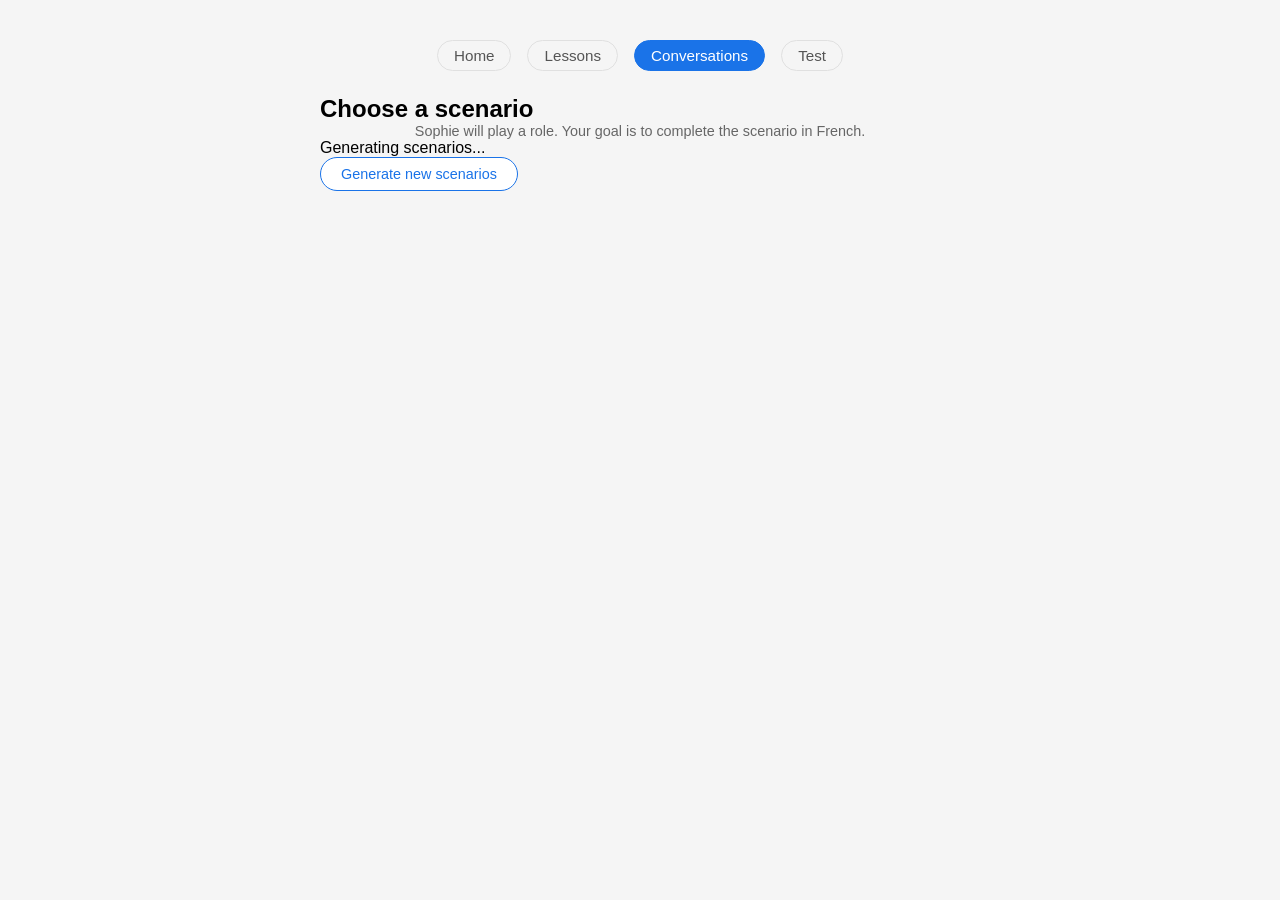
==== frontend/conversations.html @ e7531c25 "Sentence based lessons instead of word based" ====
<!DOCTYPE html>
<html lang="en">
<head>
    <meta charset="UTF-8">
    <meta name="viewport" content="width=device-width, initial-scale=1.0">
    <title>French Tutor — Conversations</title>
    <link rel="stylesheet" href="style.css">
</head>
<body>
    <div class="container">

        <nav class="nav">
            <a href="index.html">Home</a>
            <a href="lessons.html">Lessons</a>
            <a href="conversations.html" class="active">Conversations</a>
            <a href="testing.html">Test</a>
        </nav>

        <!-- Scenario selection screen -->
        <div id="scenario-screen">
            <h2>Choose a scenario</h2>
            <p class="subtitle">Sophie will play a role. Your goal is to complete the scenario in French.</p>
            <div id="scenario-cards"></div>
            <button id="refresh-scenarios" class="secondary-btn">Generate new scenarios</button>
        </div>

        <!-- Conversation screen (hidden until scenario picked) -->
        <div id="conversation-screen" class="hidden">
            <div id="scenario-banner"></div>
            <div id="conversation"></div>
            <div class="controls">
                <button id="mic-btn" onmousedown="startRecording()" onmouseup="stopRecording()">
                    Hold to Speak
                </button>
                <p id="status">Press and hold the button to speak in French</p>
            </div>
            <button id="end-scenario" class="secondary-btn">End scenario</button>
        </div>

    </div>
    <script src="conversations.js"></script>
</body>
</html>
---- frontend/style.css ----
* {
    box-sizing: border-box;
    margin: 0;
    padding: 0;
}

body {
    font-family: sans-serif;
    background: #f5f5f5;
    display: flex;
    justify-content: center;
    padding: 40px 16px;
}

.container {
    width: 100%;
    max-width: 640px;
    display: flex;
    flex-direction: column;
    gap: 24px;
}

h1 {
    font-size: 1.5rem;
    text-align: center;
}

#conversation {
    display: flex;
    flex-direction: column;
    gap: 16px;
    min-height: 200px;
    background: white;
    border-radius: 12px;
    padding: 16px;
    border: 1px solid #e0e0e0;
}

.message {
    display: flex;
    flex-direction: column;
    gap: 4px;
    padding: 12px;
    border-radius: 8px;
    max-width: 85%;
}

.message.user {
    background: #e8f0fe;
    align-self: flex-end;
}

.message.sophie {
    background: #e6f4ea;
    align-self: flex-start;
}

.message .label {
    font-size: 0.75rem;
    font-weight: bold;
    color: #555;
}

.message .french {
    font-size: 1rem;
}

.message .english {
    font-size: 0.85rem;
    color: #666;
    font-style: italic;
}

#correction-box {
    background: #fff8e1;
    border-left: 4px solid #f9a825;
    padding: 12px 16px;
    border-radius: 4px;
    font-size: 0.9rem;
}

.hidden {
    display: none;
}

.controls {
    display: flex;
    flex-direction: column;
    align-items: center;
    gap: 12px;
}

#mic-btn {
    padding: 16px 40px;
    font-size: 1rem;
    background: #1a73e8;
    color: white;
    border: none;
    border-radius: 999px;
    cursor: pointer;
    user-select: none;
}

#mic-btn.recording {
    background: #d93025;
}

#mic-btn:disabled {
    background: #aaa;
    cursor: not-allowed;
}

#status {
    font-size: 0.85rem;
    color: #666;
    text-align: center;
}

/* ── Navigation ─────────────────────────────────────────────────────────── */

.nav {
    display: flex;
    gap: 16px;
    justify-content: center;
}

.nav a {
    text-decoration: none;
    color: #555;
    font-size: 0.95rem;
    padding: 6px 16px;
    border-radius: 999px;
    border: 1px solid #e0e0e0;
}

.nav a.active {
    background: #1a73e8;
    color: white;
    border-color: #1a73e8;
}

/* ── Lesson UI ───────────────────────────────────────────────────────────── */

.lesson-header {
    background: white;
    border: 1px solid #e0e0e0;
    border-radius: 12px;
    padding: 16px;
    display: flex;
    flex-direction: column;
    gap: 8px;
}

.lesson-header h2 {
    font-size: 1.3rem;
    color: #1a73e8;
}

.lesson-meta {
    display: flex;
    gap: 16px;
    font-size: 0.85rem;
    color: #555;
}

.lesson-chat {
    display: flex;
    flex-direction: column;
    gap: 12px;
    background: white;
    border: 1px solid #e0e0e0;
    border-radius: 12px;
    padding: 16px;
    min-height: 300px;
    max-height: 400px;
    overflow-y: auto;
}

.lesson-message {
    display: flex;
    flex-direction: column;
    gap: 2px;
    max-width: 85%;
    padding: 10px 14px;
    border-radius: 8px;
}

.lesson-message.user {
    background: #e8f0fe;
    align-self: flex-end;
}

.lesson-message.sophie {
    background: #f1f3f4;
    align-self: flex-start;
}

.lesson-label {
    font-size: 0.75rem;
    font-weight: bold;
    color: #555;
}

.lesson-content {
    font-size: 0.95rem;
    line-height: 1.5;
}

.lesson-status {
    text-align: center;
    font-size: 0.85rem;
    color: #1a73e8;
    font-style: italic;
    padding: 4px;
}

.lesson-controls {
    display: flex;
    flex-direction: column;
    gap: 6px;
}

/* ── Lesson pattern card ─────────────────────────────────────────────────── */

.lesson-pattern {
    background: #e8f0fe;
    border: 1px solid #c5d8fb;
    border-radius: 12px;
    padding: 14px 18px;
    display: flex;
    flex-direction: column;
    gap: 4px;
}

.pattern-label {
    font-size: 0.75rem;
    font-weight: bold;
    text-transform: uppercase;
    letter-spacing: 0.05em;
    color: #1a73e8;
}

.pattern-fr {
    font-size: 1.1rem;
    font-weight: bold;
    color: #1a1a1a;
}

.pattern-en {
    font-size: 0.9rem;
    color: #444;
    font-style: italic;
}

/* ── Lesson mic button ───────────────────────────────────────────────────── */

.lesson-mic-btn {
    width: 100%;
    padding: 16px;
    background: #1a73e8;
    color: white;
    border: none;
    border-radius: 999px;
    font-size: 1rem;
    cursor: pointer;
    user-select: none;
    -webkit-user-select: none;
}

.lesson-mic-btn.recording {
    background: #d93025;
}

.lesson-mic-btn:disabled {
    background: #aaa;
    cursor: not-allowed;
}

.lesson-mic-hint {
    font-size: 0.8rem;
    color: #666;
    text-align: center;
    margin: 4px 0 8px;
}

.lesson-text-row {
    display: flex;
    gap: 8px;
}

.lesson-text-row input {
    flex: 1;
    padding: 10px 16px;
    border: 1px solid #e0e0e0;
    border-radius: 999px;
    font-size: 0.95rem;
    outline: none;
}

.lesson-text-row input:focus {
    border-color: #1a73e8;
}

.lesson-text-row button {
    padding: 10px 20px;
    background: #1a73e8;
    color: white;
    border: none;
    border-radius: 999px;
    font-size: 0.95rem;
    cursor: pointer;
}

.lesson-text-row button:disabled {
    background: #aaa;
    cursor: not-allowed;
}

/* ── Scenario selection ──────────────────────────────────────────────────── */

.subtitle {
    color: #666;
    font-size: 0.9rem;
    text-align: center;
}

#scenario-cards {
    display: flex;
    flex-direction: column;
    gap: 12px;
}

.scenario-card {
    background: white;
    border: 1px solid #e0e0e0;
    border-radius: 12px;
    padding: 16px;
    display: flex;
    flex-direction: column;
    gap: 6px;
}

.scenario-card h3 {
    font-size: 1rem;
    color: #1a73e8;
}

.scenario-card p {
    font-size: 0.88rem;
    color: #444;
}

.scenario-goal {
    font-size: 0.85rem;
    color: #666;
}

.scenario-card button {
    align-self: flex-start;
    margin-top: 6px;
    padding: 8px 20px;
    background: #1a73e8;
    color: white;
    border: none;
    border-radius: 999px;
    font-size: 0.9rem;
    cursor: pointer;
}

.secondary-btn {
    align-self: center;
    padding: 8px 20px;
    background: white;
    color: #1a73e8;
    border: 1px solid #1a73e8;
    border-radius: 999px;
    font-size: 0.9rem;
    cursor: pointer;
}

.scenario-banner {
    background: #e8f0fe;
    border-radius: 8px;
    padding: 10px 16px;
    font-size: 0.9rem;
    color: #333;
}

.correction-inline {
    font-size: 0.83rem;
    color: #b26a00;
    background: #fff8e1;
    border-left: 3px solid #f9a825;
    padding: 6px 12px;
    border-radius: 4px;
    align-self: flex-start;
    max-width: 85%;
}

/* ── Testing UI ──────────────────────────────────────────────────────────── */

/* Lock / all-passed status messages */
.test-locked {
    color: #b00020;
    background: #fdecea;
    border-left: 4px solid #b00020;
    padding: 10px 16px;
    border-radius: 4px;
    font-size: 0.9rem;
}

.test-passed {
    color: #1e6b2e;
    background: #e6f4ea;
    border-left: 4px solid #34a853;
    padding: 10px 16px;
    border-radius: 4px;
    font-size: 0.9rem;
    margin-top: 8px;
}

/* Stage start / retake buttons on the status screen */
.stage-btn {
    display: block;
    width: 100%;
    padding: 12px 20px;
    margin-top: 10px;
    background: #1a73e8;
    color: white;
    border: none;
    border-radius: 999px;
    font-size: 1rem;
    cursor: pointer;
    text-align: center;
}

.stage-btn:hover {
    background: #1558b0;
}

/* Individual question card */
.test-question {
    background: white;
    border: 1px solid #e0e0e0;
    border-radius: 12px;
    padding: 16px;
    margin-bottom: 12px;
    display: flex;
    flex-direction: column;
    gap: 8px;
}

/* Radio-button label in Stage 1 */
.test-option {
    display: flex;
    align-items: center;
    gap: 10px;
    padding: 8px 12px;
    border: 1px solid #e0e0e0;
    border-radius: 8px;
    cursor: pointer;
    font-size: 0.95rem;
    transition: background 0.15s;
}

.test-option:hover {
    background: #f1f3f4;
}

.test-option input[type="radio"] {
    accent-color: #1a73e8;
    width: 16px;
    height: 16px;
    flex-shrink: 0;
}

/* Example-sentence hint in Stage 2 */
.test-hint {
    font-size: 0.85rem;
    color: #666;
    font-style: italic;
}

/* Text input in Stage 2 */
.test-input {
    padding: 10px 14px;
    border: 1px solid #e0e0e0;
    border-radius: 8px;
    font-size: 0.95rem;
    outline: none;
    width: 100%;
}

.test-input:focus {
    border-color: #1a73e8;
}

/* Result screen — score number */
.result-score {
    font-size: 3rem;
    font-weight: bold;
    text-align: center;
    color: #1a73e8;
    margin: 16px 0 8px;
}

/* Result screen — PASSED / FAILED label */
.result-verdict {
    font-size: 1.4rem;
    font-weight: bold;
    text-align: center;
    padding: 8px;
    border-radius: 8px;
    margin-bottom: 12px;
}

.result-verdict.passed {
    color: #1e6b2e;
    background: #e6f4ea;
}

.result-verdict.failed {
    color: #b00020;
    background: #fdecea;
}

/* Submit and back buttons shared across test stages */
#stage1-submit,
#stage2-submit,
#back-to-status {
    display: block;
    width: 100%;
    padding: 14px;
    margin-top: 16px;
    font-size: 1rem;
    border: none;
    border-radius: 999px;
    cursor: pointer;
}

#stage1-submit,
#stage2-submit {
    background: #1a73e8;
    color: white;
}

#stage1-submit:hover,
#stage2-submit:hover {
    background: #1558b0;
}

#back-to-status {
    background: white;
    color: #1a73e8;
    border: 1px solid #1a73e8;
}

#back-to-status:hover {
    background: #e8f0fe;
}
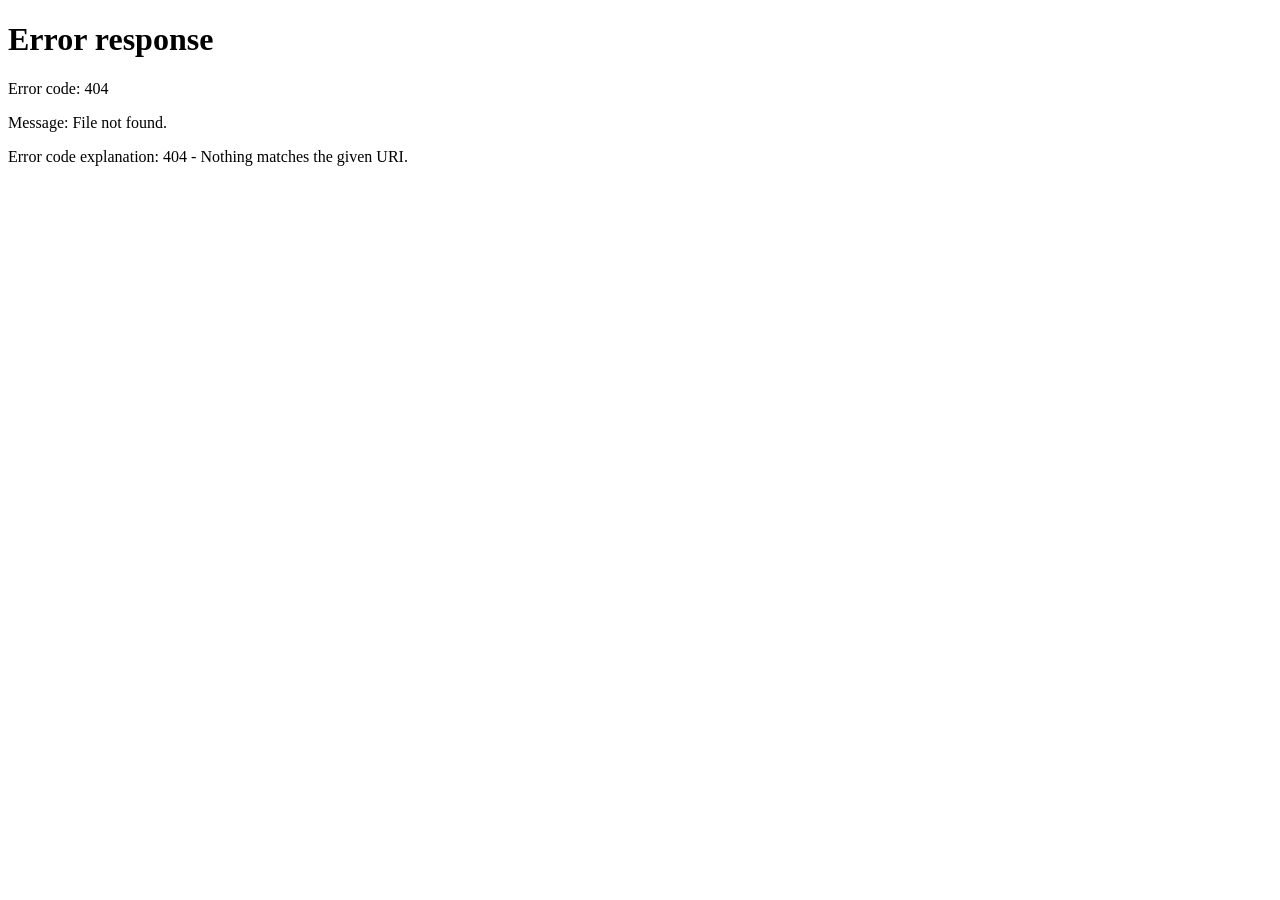
==== commit 4a916663: "Added railway deployment config and authorization" ====
--- a/frontend/conversations.html
+++ b/frontend/conversations.html
@@ -14,6 +14,7 @@
             <a href="lessons.html">Lessons</a>
             <a href="conversations.html" class="active">Conversations</a>
             <a href="testing.html">Test</a>
+            <span id="nav-user"></span>
         </nav>
 
         <!-- Scenario selection screen -->
@@ -38,6 +39,8 @@
         </div>
 
     </div>
+    <script src="auth.js"></script>
+    <script>requireAuth(); initNav();</script>
     <script src="conversations.js"></script>
 </body>
 </html>
--- a/frontend/style.css
+++ b/frontend/style.css
@@ -121,7 +121,8 @@
 .nav {
     display: flex;
     gap: 16px;
-    justify-content: center;
+    align-items: center;
+    /* Links sit left; #nav-user uses margin-left: auto to sit right */
 }
 
 .nav a {
@@ -558,3 +559,117 @@
 #back-to-status:hover {
     background: #e8f0fe;
 }
+
+/* ── Auth forms (login.html, register.html) ─────────────────────────────── */
+
+.auth-form {
+    background: white;
+    border: 1px solid #e0e0e0;
+    border-radius: 12px;
+    padding: 24px;
+    display: flex;
+    flex-direction: column;
+    gap: 16px;
+}
+
+.auth-field {
+    display: flex;
+    flex-direction: column;
+    gap: 6px;
+}
+
+.auth-field label {
+    font-size: 0.9rem;
+    font-weight: 600;
+    color: #333;
+}
+
+.auth-field input {
+    padding: 10px 14px;
+    font-size: 1rem;
+    border: 1px solid #ccc;
+    border-radius: 8px;
+    outline: none;
+    transition: border-color 0.2s;
+}
+
+.auth-field input:focus {
+    border-color: #1a73e8;
+}
+
+.auth-form button[type="submit"] {
+    padding: 12px;
+    font-size: 1rem;
+    font-weight: 600;
+    background: #1a73e8;
+    color: white;
+    border: none;
+    border-radius: 999px;
+    cursor: pointer;
+    transition: background 0.2s;
+}
+
+.auth-form button[type="submit"]:hover {
+    background: #1558b0;
+}
+
+.auth-form button[type="submit"]:disabled {
+    opacity: 0.6;
+    cursor: not-allowed;
+}
+
+.auth-error {
+    color: #d93025;
+    font-size: 0.9rem;
+    margin: 0;
+}
+
+.auth-switch {
+    text-align: center;
+    font-size: 0.9rem;
+    color: #555;
+}
+
+.auth-switch a {
+    color: #1a73e8;
+    text-decoration: none;
+    font-weight: 600;
+}
+
+.auth-switch a:hover {
+    text-decoration: underline;
+}
+
+/* ── Nav user / logout ───────────────────────────────────────────────────── */
+
+#nav-user {
+    margin-left: auto;
+    display: flex;
+    align-items: center;
+    gap: 8px;
+}
+
+.nav-email {
+    font-size: 0.8rem;
+    color: #555;
+    white-space: nowrap;
+    overflow: hidden;
+    text-overflow: ellipsis;
+    max-width: 140px;
+}
+
+.nav-logout-btn {
+    padding: 4px 10px;
+    font-size: 0.75rem;
+    background: transparent;
+    color: #d93025;
+    border: 1px solid #d93025;
+    border-radius: 999px;
+    cursor: pointer;
+    transition: background 0.2s, color 0.2s;
+}
+
+.nav-logout-btn:hover {
+    background: #d93025;
+    color: white;
+}
